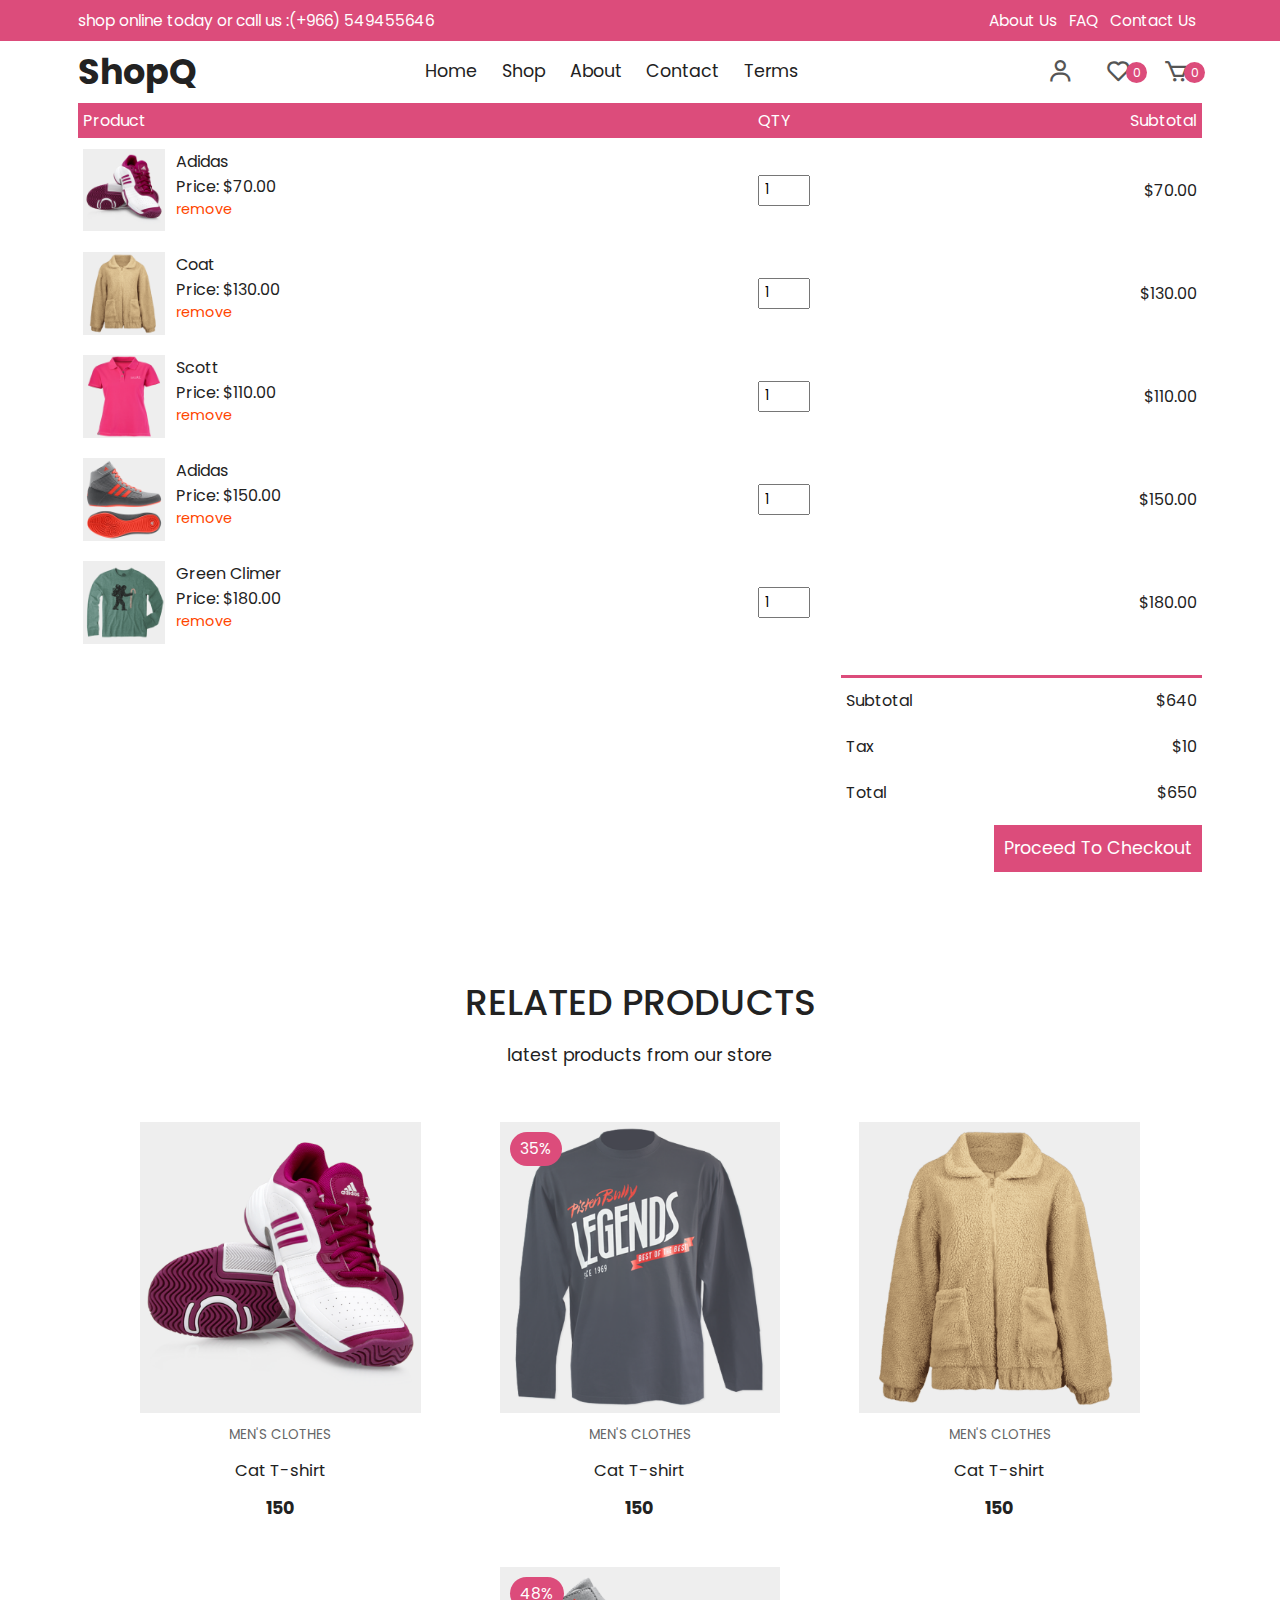
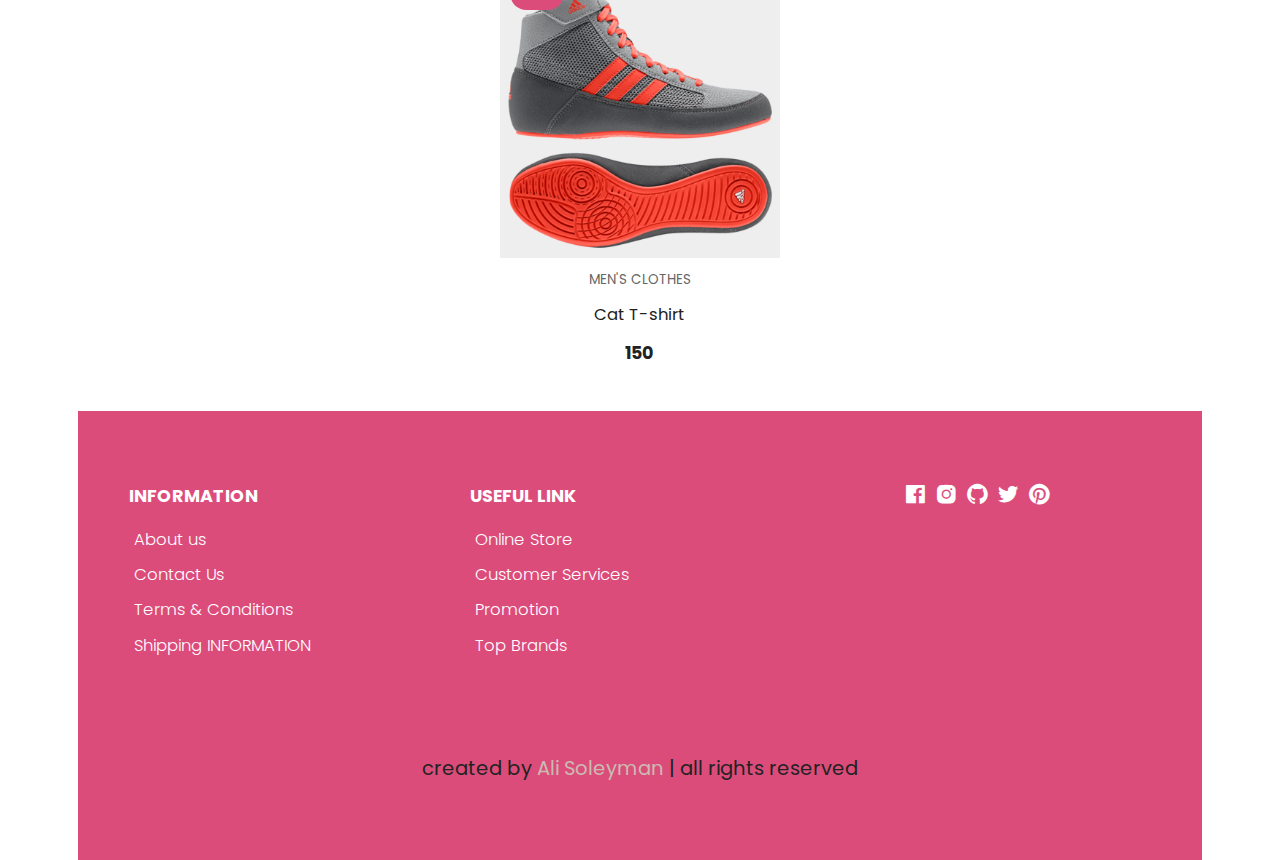
==== cartpage.html @ 2b1e2559 "ed" ====
<!-- <!DOCTYPE html> -->
<html lang="en">
<head>
    <meta charset="UTF-8">
    <meta http-equiv="X-UA-Compatible" content="IE=edge">
    <meta name="viewport" content="width=device-width, initial-scale=1.0">
    <!-- Box icons -->
    <link href='https://unpkg.com/boxicons@2.0.9/css/boxicons.min.css' rel='stylesheet'>

    <!-- css styleSheet -->
<link rel="stylesheet" href="./css/style.css">

    <title>Cart</title>
</head>
<body>
<!-- header start -->

    <!-- Top navigator -->
    <div class="navig-top">
        <div class="container display-flex">
            <p>shop online today or call us :(+966) 549455646</p>
            <ul class="display-flex">
                <li><a href="">About Us</a></li>
                <li><a href="">FAQ</a></li>
                <li><a href="">Contact Us</a></li>
            </ul>
        </div>
    </div>

    <!-- navigator -->
    <div class="navig">
        <div class="center-navig container display-flex">
            <a href="/indes.html" class="site-logo"><h1>ShopQ</h1></a>

            <ul class="list-navig display-flex">
                <li class="item-navig"><a href="/" class="link-navig">Home</a></li>
                <li class="item-navig"><a href="products.html" class="link-navig">Shop</a></li>
                <li class="item-navig"><a href="#about" class="link-navig">About</a></li>
                <li class="item-navig"><a href="#contact" class="link-navig">Contact</a></li>
                <li class="item-navig"><a href="#terms" class="link-navig">Terms</a></li>
            <li class="icons display-flex">
                <a href="UserLogin.html" class="icon"><i class="bx bx-user"></i></a>
                <div class="icon"><i class="bx bx-search"></i></div>
                <div class="icon"><i class="bx bx-heart"></i>
                <span class="display-flex">0</span>
                </div>
                <a href="cartpage.html" class="icon"><i class="bx bx-cart"></i>
                <span class="display-flex">0</span>
                </a>
            </li>
            </ul>

            <!-- icons -->
            <div class="icons display-flex">
                <a href="UserLogin.html" class="icon"><i class="bx bx-user"></i></a>
                
                <div class="icon"><i class="bx bx-heart"></i>
                <span class="display-flex">0</span>
                </div>
                <a href="cartpage.html" class="icon"><i class="bx bx-cart"></i>
                <span class="display-flex">0</span>
                </a>
            </div>

            <!--  menu button -->
            <div class="menu-b">
                <i class="bx bx-menu-alt-left"></i>
            </div>
        </div>
    </div>

<!-- header end -->

<!-- CartPage start -->
<div class="container">
    <div class="cart">
    <table>
      <tr>
        <th>Product</th>
        <th>QTY</th>
        <th>Subtotal</th>
      </tr>
      <tr>
        <td>
          <div class="cart-info">
            <img src="./images/prodUntitled-3.png" alt="" />
            <div>
              <p>Adidas</p>
              <span>Price: $70.00</span> <br />
              <a href="#">remove</a>
            </div>
          </div>
        </td>
        <td><input type="number" value="1" min="1" /></td>
        <td>$70.00</td>
      </tr>
      <tr>
        <td>
          <div class="cart-info">
            <img src="./images/prodUntitled-5.png" alt="" />
            <div>
              <p>Coat</p>
              <span>Price: $130.00</span> <br />
              <a href="#">remove</a>
            </div>
          </div>
        </td>
        <td><input type="number" value="1" min="1" /></td>
        <td>$130.00</td>
      </tr>
      <tr>
        <td>
          <div class="cart-info">
            <img src="./images/prodUntitled-7.png" alt="" />
            <div>
              <p>Scott</p>
              <span>Price: $110.00</span> <br />
              <a href="#">remove</a>
            </div>
          </div>
        </td>
        <td><input type="number" value="1" min="1" /></td>
        <td>$110.00</td>
      </tr>
      <tr>
        <td>
          <div class="cart-info">
            <img src="./images/prodUntitled-8.png" alt="" />
            <div>
              <p>Adidas</p>
              <span>Price: $150.00</span> <br />
              <a href="#">remove</a>
            </div>
          </div>
        </td>
        <td><input type="number" value="1" min="1" /></td>
        <td>$150.00</td>
      </tr>
      <tr>
        <td>
          <div class="cart-info">
            <img src="./images/prodUntitled-2.png" alt="" />
            <div>
              <p>Green Climer</p>
              <span>Price: $180.00</span> <br />
              <a href="#">remove</a>
            </div>
          </div>
        </td>
        <td><input type="number" value="1" min="1" /></td>
        <td>$180.00</td>
      </tr>
    </table>
    <div class="total-price">
      <table>
        <tr>
          <td>Subtotal</td>
          <td>$640</td>
        </tr>
        <tr>
          <td>Tax</td>
          <td>$10</td>
        </tr>
        <tr>
          <td>Total</td>
          <td>$650</td>
        </tr>
      </table>
      <a href="#" class="checkout btn">Proceed To Checkout</a>
    </div>
    </div>

<!-- CartPage End -->

<!-- Related Products Start -->
<section class="section new-arriv">
    <div class="title">
        <h1>RELATED PRODUCTS</h1>
        <p>latest products from our store</p>
    </div>

    <div class="center-prod">
        <div class="item-prod">
            <div class="overlay">
                <a href="Products.html" class="thumb-prod">
                    <img src="./images/prodUntitled-3.png" alt="">
                </a>
            </div>
            <div class="info-prod">
                <span>MEN'S CLOTHES</span>
                <a href="Products.html">
                    Cat T-shirt
                </a>
                <h4>150</h4>
            </div>
            <ul class="icons">
                <li><i class="bx bx-heart"></i></li>
                <li><i class="bx bx-search"></i></li>
                <li><i class="bx bx-cart"></i></li>
            </ul>
        </div>
        <div class="item-prod">
            <div class="overlay">
                <a href="Products.html" class="thumb-prod">
                    <img src="./images/prodUntitled-4.png" alt="">
                </a>
                <span class="discount">35%</span>
            </div>
            <div class="info-prod">
                <span>MEN'S CLOTHES</span>
                <a href="Products.html">
                    Cat T-shirt
                </a>
                <h4>150</h4>
            </div>
            <ul class="icons">
                <li><i class="bx bx-heart"></i></li>
                <li><i class="bx bx-search"></i></li>
                <li><i class="bx bx-cart"></i></li>
            </ul>
        </div>
        <div class="item-prod">
            <div class="overlay">
                <a href="Products.html" class="thumb-prod">
                    <img src="./images/prodUntitled-5.png" alt="">
                </a>
            </div>
            <div class="info-prod">
                <span>MEN'S CLOTHES</span>
                <a href="Products.html">
                    Cat T-shirt
                </a>
                <h4>150</h4>
            </div>
            <ul class="icons">
                <li><i class="bx bx-heart"></i></li>
                <li><i class="bx bx-search"></i></li>
                <li><i class="bx bx-cart"></i></li>
            </ul>
        </div><div class="item-prod">
            <div class="overlay">
                <a href="Products.html" class="thumb-prod">
                    <img src="./images/prodUntitled-8.png" alt="">
                </a>
                <span class="discount">48%</span>
            </div>
            <div class="info-prod">
                <span>MEN'S CLOTHES</span>
                <a href="Products.html">
                    Cat T-shirt
                </a>
                <h4>150</h4>
            </div>
            <ul class="icons">
                <li><i class="bx bx-heart"></i></li>
                <li><i class="bx bx-search"></i></li>
                <li><i class="bx bx-cart"></i></li>
            </ul>
</section>

<!-- releted Products End -->

<!-- Footer start -->
<footer class="foot">
    <div class="main-row">
      <div class="column display-flex">
        <h4>INFORMATION</h4>
        <a href="">About us</a>
        <a href="">Contact Us</a>
        <a href="">Terms & Conditions</a>
        <a href="">Shipping INFORMATION</a>
      </div>
      <div class="column display-flex">
        <h4>USEFUL LINK</h4>
        <a href="">Online Store</a>
        <a href="">Customer Services</a>
        <a href="">Promotion</a>
        <a href="">Top Brands</a>
      </div>
      <div class="column display-flex">
        <span><i class='bx bxl-facebook-square'></i></span>
        <span><i class='bx bxl-instagram-alt' ></i></span>
        <span><i class='bx bxl-github' ></i></span>
        <span><i class='bx bxl-twitter' ></i></span>
        <span><i class='bx bxl-pinterest' ></i></span>
      </div>
    </div>
    <div class="credits">
        created by <span>Ali Soleyman</span> | all rights reserved</div>
</footer>

<!-- footer End -->

    <!-- javaScript -->
<script src="javaScript/script.js"></script>
</body>
</html>
---- css/style.css ----
@import url('https://fonts.googleapis.com/css2?family=Poppins:wght@100;300;400;500;600&display=swap');

/* global start */

:root{
    --mainColor:#dc4c7b;
    --firstGrey:#f0f0f0;
    --secondPink:#e9d7d3;
    --bl:#222;
    --wh:#fff;
    --loginForm:rgb(30, 121, 240);
}

*{
    font-family: 'Poppins', sans-serif;
    padding:0;
    margin: 0;
    box-sizing: border-box;
    -webkit-box-sizing: border-box;
    -moz-box-sizing: border-box;
}

body{
    color: var(--bl);
    background-color: var(--wh);
    font-weight: 400;
    font-style: normal;
    font-size: 1.7rem;
}

html{
    scroll-behavior: smooth;
    scroll-padding-top: 7rem ;
    font-size: 64.5%;
}

a{
    color: inherit;
    text-decoration: none;
}

li{
    list-style-type: none;
}

.display-flex{
    display: flex;
    align-items: center;

}

.container{
    padding: 0 3rem;
    margin: 0 auto;
    max-width: 115rem;
}


/*  global end*/



/* header start */
.header{
    min-height: 100vh;
    overflow-x: hidden;
    position: relative;
}

.navig-top{
    color: var(--wh);
    background-color: var(--mainColor);
    font-size: 1.5rem;
}

.navig-top div{
    height: 4rem;
    justify-content: space-between;
}

.navig-top a{
    color: var(--wh);
    padding: 0 0.6rem;
}

/* navigator */
.navig{
    line-height: 6rem;
    height: 6rem;
}

.center-navig{
    justify-content: space-between;
}

/* list-navig .icons{

} */

.center-navig .list-navig:not(:last-child){
    margin-right: 0.6rem;
}

.center-navig .link-navig{
    padding: 1.2rem;
    font-size: 1.7rem;
}

.center-navig .link-navig:hover{
    color: var(--mainColor);

}

/* icons */
.icon{
    position: relative;
    color: #555;
    padding: 0 1.2rem;
    font-size: 2.6rem;
    cursor: pointer;
}

.icon:not(:last-child){
    margin-right: 0.6rem;
}

.icon span{
    background-color: var(--mainColor);
    position: absolute;
    right: -3px;
    top: 3px;
    color: var(--wh);
    justify-content: center;
    height: 2.1rem;
    width: 2.1rem;
    border-radius: 52%;
    font-size: 1.2rem;
}

.list-navig .icons{
    display: none;
}

.center-navig .menu-b{
    cursor: pointer;
    color: var(--bl);
    display: none;
    font-size: 2.4rem;
}
/* header end */

/* MediaQueries start*/
@media (max-width:780px){
    .list-navig{
        box-shadow: 6px 6px 11px rgba(0, 0, 0, 0.3);
        position: fixed;
        left: -100%;
        top: 12%;
        flex-direction: column;
        align-items: flex-start;
        background-color: var(--wh);
        height: 100%;
        transition: all 350ms ease-in-out;
        width: 0;
        max-width: 35rem;
        z-index: 150;
    }

    .list-navig.active{
        width: 100%;
        left: 0;
    }

    .list-navig .item-navig{
        margin: 0 0 1.1rem 0;
        width: 100%;
    }

    .list-navig .link-navig{
        color: var(--bl);
        font-size: 2.2rem;
    }

    .center-navig .menu-b{
        display: block;
        font-size: 3.2rem;
    }

    .icons{
        display:none;
    }

    .list-navig .icons{
        display: flex;
    }

    .navig-top ul{
        display: none;
    }

    .navig-top div{
        justify-content: center;
        height: 3.2rem;
    }




}

/* MediaQueries end*/

/* hero header start */

.hero-header,
.hero-header .glide__slides {
  background-color: var(--secondPink);
  position: relative;
  height: calc(100vh - 7rem);
  margin: 0 4.2rem;
  overflow: hidden;
}

.hero-header .center {
  display: flex;
  align-items: center;
  justify-content: center;
  position: relative;
  height: 100%;
  padding-top: 3rem;
}

.hero-header .left {
  position: absolute;
  top: 0%;
  left: 0;
  opacity: 0;
  transition: all 1000ms ease-in-out;
}

.hero-header .left h1 {
  font-size: 5rem;
  margin: 1rem 0;
}

.hero-header .left span{
    font-weight: bold;
}

.hero-header .left p {
  font-size: 1.7rem;
  margin-bottom: 1rem;
}

.hero-header .left .hero-button {
  display: inline-block;
  padding: 1rem 3rem;
  font-size: 1.6rem;
  margin-top: 1rem;
  background-color: var(--mainColor);
  color: white;
}

.hero-header .left .hero-button:hover{
    color: #222;
}

.hero-header .right {
  flex: 0 0 50%;
  height: 100%;
  position: relative;
  text-align: center;
}

.hero-header .right img {
  position: absolute;
  width: 55rem;
  opacity: 0;
  transition: all 1000ms ease-in-out;
}

.hero-header .right img.image1 {
  width: 86%;
  right: -25%;
  bottom: -50%;
}

.center .right img.image2 {
  width: 90%;
  right: -40%;
  bottom: -40%;
}

.glide__slide--active .center .right img {
  bottom: -3%;
  opacity: 1;
}

.glide__slide--active .left {
  opacity: 1;
  top: 35%;
}

/* MediaQueries */
@media only screen and (max-width: 999px) {
    .glide__slide--active .left {
      top: 15%;
    }

    .center .right img.img1 {
      width: 90%;
    }

    .center .right img.img2 {
      width: 100%;
    }
  }

  @media only screen and (max-width: 567px) {
    .center .right img.image1 {
      width: 50rem;
      right:-90%;
    }

    .center .right img.image2 {
      width: 50rem;
      left:-78%;
    }

    .hero-header,
    .hero-header .glide__slides {
      margin: 0;
      padding: 0 3rem;
    }

    .hero-header .left h1 {
      font-size: 3rem;
    }

    .hero-header .left span {
      font-size: 1.4rem;
    }
    .hero-header .left p {
      font-size: 1.5rem;
      width: 80%;
    }

    .navig-top div{
        height: 4.5rem;
    }
  }

  @media all and (max-width: 788px) and (min-width: 568px) {

    .center .right img.image1 {
      width: 60rem;
      right:-90%;
    }

    .center .right img.image2 {
      width: 60rem;
      right:-90%;

    }


    .hero-header .left h1 {
      font-size: 3rem;
    }

    .hero-header .left span {
      font-size: 1.4rem;
    }
    .hero-header .left p {
      font-size: 1.5rem;
      width: 80%;
    }

    .navig-top div{
        height: 4.5rem;
    }
  }
/* hero header end */

/* Categories start */
.categories{
    overflow: hidden;
    padding: 10.1rem 0 5.2rem 0;
}

.center-category{
    padding: 0 3.2rem;
    margin: auto;
    max-width: 114rem;
    display: flex;
    align-items: center;
    justify-content: center;
}

.center-category .category{
    height: 25.2rem;
    text-align: center;
    cursor: pointer;
    position: relative;
    overflow: hidden;
    max-width: 35.2rem;
}

.center-category .category:not(:last-child){
    margin-right: 3.2rem;
}

.center-category .category img{
    transition: all 2s ease;
    width: 36.7rem;
    height: 100%;
    margin: auto;
    object-fit: cover;
}

.center-category .category:hover{
    transform: scale(1.1);
}

.center-category .category img:hover{
    transform: scale(1.1);
}

.center-category .category div {
    background-color: var(--wh);
    width: 18.2rem;
    position: absolute;
    left: 50%;
    bottom: 15%;
    text-align: center;
    font-size: 1.8rem;
    font-weight: 500;
    transform: translateX(-50%);
    height: 3.2rem;
}

/* mediaQueries */

@media only screen and (max-width: 1200px) {
    .center-category .category img {
      width: 30.2rem;
    }
  }

  @media only screen and (max-width: 967px) {
    .center-category .category {
      max-width: 25.2rem;
      height: 20.2rem;
    }

    .center-category .category img {
      width: 25.2rem;
    }
  }

  @media only screen and (max-width: 768px) {
    .categories {
      padding: 5.2rem 0;
    }

    .center-category {
      flex-direction: column;
      padding: 3.2rem;
    }

    .center-category .category {
      max-width: 100%;
      height: 31rem;
    }

    .center-category .category:not(:last-child) {
      margin-right: 0rem;
      margin-bottom: 5.1rem;
    }

    .center-category .category img {
      width: 100%;
    }
  }
/* Categories end */

/* new Arrivals Start */
.title{
    margin-bottom: 5.2rem;
    text-align: center;
}

.title h1 {
    font-weight: 500;
    margin-bottom: 1.2rem;
    font-size: 3.5rem;
    text-transform: uppercase;
  }

  .center-prod {
    padding: 0 2.2rem;
    margin: 0 auto;
    max-width: 121rem;
    display: flex;
    align-items: center;
    justify-content: center;
    flex-wrap: wrap;
  }

  .item-prod {
    position: relative;
    width: 27.2rem;
    margin: 0 auto;
    margin-bottom: 3.2rem;
  }

  .thumb-prod img {
    width: 100%;
    height: 28.2rem;
    object-fit: cover;
    transition: all 500ms linear;
  }

  .info-prod {
    padding: 1.2rem;
    text-align: center;
  }

  .info-prod span {
    display: inline-block;
    font-size: 1.3rem;
    color: #666;
    margin-bottom: 1.2rem;
  }

  .info-prod a {
    font-size: 1.6rem;
    display: block;
    margin-bottom: 1.2rem;
    transition: all 300ms ease;
  }

  .info-prod a:hover {
    color: var(--mainColor);
  }

  .item-prod .icons {
    position: absolute;
    left: 50%;
    top: 36%;
    transform: translateX(-50%);
    display: flex;
    align-items: center;
  }

  .item-prod .icons li {
    background-color: var(--wh);
    text-align: center;
    padding: 1rem 1.5rem;
    font-size: 2.4rem;
    cursor: pointer;
    transition: 300ms ease-out;
    transform: translateY(20px);
    visibility: hidden;
    opacity: 0;
  }

  .item-prod .icons li:first-child {
    transition-delay: 0.1s;
  }

  .item-prod .icons li:nth-child(2) {
    transition-delay: 0.2s;
  }

  .item-prod .icons li:nth-child(3) {
    transition-delay: 0.3s;
  }

  .item-prod:hover .icons li {
    visibility: visible;
    opacity: 1;
    transform: translateY(0);
  }

  .item-prod .icons li:not(:last-child) {
    margin-right: 0.5rem;
  }

  .item-prod .icons li:hover {
    background-color: var(--mainColor);
    color: var(--wh);
  }

  .item-prod .overlay {
    position: relative;
    overflow: hidden;
    cursor: pointer;
    width: 100%;
  }

  .item-prod .overlay::after {
    content: "";
    position: absolute;
    top: 0;
    left: 0;
    width: 100%;
    height: 100%;
    background-color: rgba(0, 0, 0, 0.5);
    visibility: hidden;
    opacity: 0;
    transition: 300ms ease-out;
  }

  .item-prod:hover .overlay::after {
    visibility: visible;
    opacity: 1;
  }

  .item-prod:hover .thumb-prod img {
    transform: scale(1.1);
  }

  .item-prod .discount {
    position: absolute;
    top: 1rem;
    left: 1rem;
    background-color: var(--mainColor);
    padding: 0.5rem 1rem;
    color: var(--wh);
    border-radius: 2rem;
    font-size: 1.5rem;
  }

  /* MediaQuearies */
  @media only screen and (max-width: 567px) {
    .center-prod {
      max-width: 100%;
      padding: 0 1.2rem;
    }

    .item-prod {
      width: 40%;
      margin-bottom: 3.2rem;
    }

    .thumb-prod img {
      height: 20.2rem;
    }

    .item-prod {
      margin-right: 2.2rem;
    }

    .item-prod .icons li {
      padding: 0.5rem 1rem;
      font-size: 1.9rem;
    }
  }
/* new Arrivals End */

/* banner Start */
.bnr {
    max-width: 100%;
    padding: 14.2rem;
    position: relative;
    background-color: var(--secondPink);
  }

  .bnr .right img {
    width: 40.7rem;
    position: absolute;
    bottom: 0;
    right: 0;
  }

  .bnr .trend,
  .bnr p {
    margin-bottom: 1.7rem;
    display: block;
    font-weight: 300;
    font-size: 2.2rem;
  }

  .bnr h1 {
    font-size: 5.6rem;
    color: var(--bl);
    margin-bottom: 1.7rem;
  }

  .bnr .btn {
    display: inline-block;
    margin-top: 2.2rem;
  }


  /* mediaQueries */
  @media only screen and (max-width: 1200px) {
    .bnr {
      padding: 14rem 2rem;
    }

    .bnr .right img {
      right: 1%;
      width: 30rem;
    }
  }

  @media only screen and (max-width: 995px) {
    .bnr {
      padding: 8rem 2rem;
      max-width: 100%;
    }

    .bnr .trend,
    .bnr p {
      font-size: 1.5rem;
    }

    .bnr h1 {
      font-size: 4rem;
    }

    .bnr .right img {
      right: 5%;
      width: 27rem;
    }
  }

  @media only screen and (max-width: 768px) {
    .bnr .left {
      width: 100%;
      margin-bottom: 3rem;
    }

    .bnr .right {
      flex: 0 0 50%;
    }

    .bnr .right img {
      right: 0;
      width: 25rem;
      left: 87%;
      transform: translateX(-50%);
    }
  }

  @media only screen and (max-width: 567px) {
    .bnr {
      padding: 8rem 5rem;
    }

    .bnr .trend,
    .bnr p {
      font-size: 1.3rem;
      margin-bottom: 3rem;
    }

    .bnr h1 {
      font-size: 3rem;
      margin-bottom: 1rem;
    }

    .bnr .btn {
      padding: 0.8rem 1.7rem;
      font-size: 1.4rem;
    }

    .bnr .right img {
      width: 15rem;
    }
  }

/* banner End */

/* contacts start*/

.contacts {
    padding: 10rem 20rem;
    background-color: var(--bl);
    color: var(--wh);

  }

  .contacts .main-row {
    display: grid;
    grid-template-columns: 1fr 1fr;
    align-items: center;
  }

  .contacts .main-row .column h2 {
    margin-bottom: 2.1rem;
  }

  .contacts .main-row .column p {
    width: 70%;
    margin-bottom: 2rem;
  }

  .btn-1 {
    background-color: var(--mainColor);
    color: var(--wh);
    display: inline-block;
    border-radius: 1rem;
    padding: 1rem 2rem;
  }

  .contacts form div {
    position: relative;
    width: 80%;
    margin: 0 auto;
  }

  .contacts form input {
    font-family: "Roboto", sans-serif;
    text-indent: 2rem;
    width: 100%;
    border-radius: 1rem;
    padding: 1.5rem 0;
    outline: none;
    border: none;
  }

  .contacts form a {
    margin: 0.5rem;
    padding: 1rem 3rem;
    border-radius: 1rem;
    position: absolute;
    top: 5rem;
    right: 0;
    background-color: var(--mainColor);
    color:var(--wh);
  }

/* MediaQueries */


@media only screen and (max-width: 996px) {
    .contacts {
      padding: 8.2rem 8.2rem;
    }
  }

  @media only screen and (max-width: 768px) {
    .contacts .main-row {
      grid-template-columns: 1fr;
      gap: 5.2rem 0;
    }

    .contacts form div {
      width: 100%;
    }
  }

  @media only screen and (max-width: 567px) {
    .contacts {
      padding: 7.9rem 1.2rem;
    }
  }

/* contacts End*/

/* Footer Strat */
.foot {
    padding: 7rem 1rem;
    background-color: var(--mainColor);

  }

  .foot .main-row {
    display: grid;
    grid-template-columns: 1fr 1fr 1fr;
    max-width: 99rem;
    margin: 0 auto;
  }

  .foot .column {
    flex-direction: column;
    color: var(--wh);
    align-items: flex-start;
  }

  .foot .column:last-child {
    flex-direction: row;
    justify-content: center;
  }

  .foot .column:last-child span {
    font-size: 2.4rem;
    margin-right: 0.6rem;
    color: var(--wh);
  }

  .foot .column a {
    color: var(--w);
    font-size: 1.6rem;
    padding: 0.5rem;
    font-weight: 300;
  }

  .foot .column h4 {
    margin-bottom: 1.2rem;
  }

  .foot .credits{
    color: var(--bl);
    
    font-size: 1.9rem;
    margin-top: 2.1rem;
    padding: 0.5rem; 
    padding-top: 6.6rem;
    text-align: center;
}

.foot .credits span{
    color: #cabbb1;
}

  /* MediaQueries */
  @media only screen and (max-width: 567px) {
    .foot .main-row {
      grid-template-columns: 1fr;
      row-gap: 3rem;
    }
  }

/* Footer End */

/* Adpop start */
.adpop {
    position: fixed;
    top: 0;
    left: 0;
    width: 100%;
    height: 100vh;
    background-color: rgba(0, 0, 0, 0.5);
    z-index: 9999;
    transition: 0.3s;
    transform: scale(1);
  }

  .adpop-cont {
    position: absolute;
    top: 50%;
    left: 50%;
    width: 90%;
    margin: 0 auto;
    height: 55rem;
    transform: translate(-50%, -50%);
    padding: 1.6rem;
    display: table;
    overflow: hidden;
    background-color: var(--wh);
  }

  .adpop-close {
    display: flex;
    align-items: center;
    justify-content: center;
    position: absolute;
    top: 2rem;
    right: 2rem;
    padding: 0.5rem;
    background-color: var(--mainColor);
    border-radius: 50%;
    cursor: pointer;
  }

  .adpop-close {
    font-size: 3rem;
    color: white;
  }

  .adpop-left {
    display: table-cell;
    width: 50%;
    height: 100%;
    vertical-align: middle;
  }

  .adpop-right {
    display: table-cell;
    width: 50%;
    vertical-align: middle;
    padding: 3rem 5rem;
  }

  .adpop-img-container {
    width: 100%;
    overflow: hidden;
  }

  .adpop-img-container img.adpop-img {
    display: block;
    width: 60rem;
    height: 45rem;
    max-width: 100%;
    border-radius: 1rem;
    object-fit: cover;
  }

  .right-cont {
    text-align: center;
    width: 85%;
    margin: 0 auto;
  }

  .right-cont h1 {
    font-size: 4rem;
    color: #000;
    margin-bottom: 1.6rem;
  }

  .right-cont h1 span {
    color: var(--mainColor);
  }

  .right-cont p {
    font-size: 1.6rem;
    color: #555;
    margin-bottom: 1.6rem;
  }

  .adpop-form {
    width: 100%;
    padding: 1.5rem 0;
    text-indent: 1rem;
    margin-bottom: 1.6rem;
    border-radius: 3rem;
    background-color: var(--mainColor);
    color: white;
    font-size: 1.8rem;
    border: none;
  }

  .adpop-form::placeholder {
    color: white;
  }

  .adpop-form:focus {
    outline: none;
  }

  .right-cont a:link,
  .right-cont a:visited {
    display: inline-block;
    padding: 1.8rem 5rem;
    border-radius: 3rem;
    font-weight: 700;
    color: var(--wh);
    background-color: var(--bl);
    border: 1px solid var(--secondPink);
    transition: 0.3s;
  }

  .right-cont a:hover {
    background-color: var(--mainColor);
    border: 1px solid var(--secondPink);
    color: var(--black);
  }

  .hide-adpop {
    transform: scale(0.2);
    opacity: 0;
    visibility: hidden;
  }

  /* MediaQueries */
  @media only screen and (max-width: 1200px) {
    .right-cont {
      width: 100%;
    }

    .right-cont h1 {
      font-size: 3.5rem;
      margin-bottom: 1.3rem;
    }
  }

  @media only screen and (max-width: 998px) {
    .adpop-right {
      width: 100%;
    }

    .adpop-left {
      display: none;
    }

    .right-cont h1 {
      font-size: 5rem;
    }
  }

  @media only screen and (max-width: 768px) {
    .right-cont h1 {
      font-size: 4rem;
    }

    .right-cont p {
      font-size: 1.6rem;
    }

    .adpop-form {
      width: 90%;
      margin: 0 auto;
      padding: 1.8rem 0;
      margin-bottom: 1.5rem;
    }

    .goto-top:link,
    .goto-top:visited {
      right: 5%;
      bottom: 5%;
    }
  }

  @media only screen and (max-width: 568px) {
    .adpop-right {
      padding: 0 1.6rem;
    }

    .adpop-content {
      height: 35rem;
      width: 90%;
      margin: 0 auto;
    }

    .right-cont {
      width: 100%;
    }

    .right-cont h1 {
      font-size: 3rem;
    }

    .right-cont p {
      font-size: 1.4rem;
    }

    .adpop-form {
      width: 100%;
      padding: 1.5rem 0;
      margin-bottom: 1.3rem;
    }

    .right-cont a:link,
    .right-cont a:visited {
      padding: 1.5rem 3rem;
    }

    .adpop-close {
      top: 1rem;
      right: 1rem;
      padding: 0.5rem;
    }
  }

/* Adpop End */

CartPage Start
.cart {
    margin: 1rem auto;
  }

  table {
    width: 100%;
    border-collapse: collapse;
  }

  .cart-info {
    display: flex;
    flex-wrap: wrap;
  }

  th {
    text-align: left;
    padding: 0.5rem;
    color: #fff;
    background-color: var(--mainColor);
    font-weight: normal;
  }

  td {
    padding: 1rem 0.5rem;
  }

  td input {
    width: 5rem;
    height: 3rem;
    padding: 0.5rem;
  }

  td a {
    color: orangered;
    font-size: 1.4rem;
  }

  td img {
    width: 8rem;
    height: 8rem;
    margin-right: 1rem;
  }

  .total-price {
    display: flex;
    align-items: flex-end;
    flex-direction: column;
    margin-top: 2rem;
  }

  .total-price table {
    border-top: 3px solid var(--mainColor);
    width: 100%;
    max-width: 35rem;
  }

  td:last-child {
    text-align: right;
  }

  th:last-child {
    text-align: right;
  }

  .checkout {
    display: inline-block;
    background-color: var(--mainColor);
    color:var(--wh);
    padding: 1rem;
    margin-top: 1rem;
    margin-bottom: 10rem;
  }

  @media only screen and (max-width: 567px) {
    .cart-info p {
      display: none;
    }
  }

/* CartPage End*/

/* loginForm start */
.login-form {
    padding: 5.2rem 0;
    max-width: 45rem;
    margin: 5rem auto;
  }

  .login-form form {
    display: flex;
    flex-direction: column;
  }

  .login-form form h1 {
    margin-bottom: 1.2rem;
  }
  .login-form form p {
    margin-bottom: 2.1rem;
  }

  .login-form form label {
    margin-bottom: 1.2rem;
  }

  .login-form form input {
    text-indent: 1rem;
    font-size: 1.6rem;
    margin-bottom: 2rem;
    border-radius: 0.5rem;
    border: 1px solid #ccc;
    outline: none;
    padding: 1.5rem 0;
  }

  .login-form form input::placeholder {
    font-size: 1.6rem;
    color: #222;
  }

  .login-form form .buttons {
    margin-top: 1rem;
  }

  .login-form form button {
    margin-right: 1.5rem;
    background-color: var(--mainColor);
    color: var(--wh);
    cursor: pointer;
    outline: none;
    border: none;
    font-size: 1.6rem;
    padding: 1rem 3rem;
  }

  .login-form form p a {
    color:var(--loginForm);
  }



/* loginForm End */


/* AllProducts start */
.section .top {
    display: flex;
    align-items: center;
    justify-content: space-between;
    margin-bottom: 4rem;
  }
  
  .all-products .top select {
    font-family: "Poppins", sans-serif;
    width: 20rem;
    padding: 1rem;
    border: 1px solid #ccc;
    appearance: none;
    outline: none;
  }
  
  form {
    position: relative;
    z-index: 1;
  }
  
  form span {
    position: absolute;
    top: 50%;
    right: 1rem;
    transform: translateY(-50%);
    font-size: 2rem;
    z-index: 0;
  }
  
  @media only screen and (max-width: 768px) {
    .all-products .top select {
      width: 15rem;
    }
  }

/* AllProducts End */

/* PageFlip start */
.pagenum {
    display: flex;
    align-items: center;
    padding: 3.2rem 0 5.1rem 0;
  }
  
  .pagenum span {
    font-size: 1.6rem;
    margin-bottom: 2rem;
    cursor: pointer;
    transition: all 300ms ease-in-out;
    display: inline-block;
    padding: 1rem 1.4rem;
    border: 1px solid var(--mainColor);
  }
  
  .pagenum span:hover {
    background-color: var(--mainColor);
    color:var(--wh);
    border: 1px solid var(--mainColor);
    
  }
  /* PageFlip end */

/* ProductDetails Start */
.product-detail .details {
    display: grid;
    grid-template-columns: 1fr 1.2fr;
    gap: 7rem;
  }
  
  .product-detail .left {
    display: flex;
    flex-direction: column;
  }
  
  .product-detail .left .main {
    text-align: center;
    background-color: #e4dddc;
    margin-bottom: 2rem;
    height: 45rem;
  }
  
  .product-detail .left .main img {
    object-fit: cover;
    height: 100%;
    width: 100%;
  }
  
  .product-detail .right span {
    display: inline-block;
    font-size: 1.5rem;
    margin-bottom: 1rem;
  }
  
  .product-detail .right h1 {
    font-size: 4rem;
    line-height: 1.2;
    margin-bottom: 2rem;
  }
  
  .product-detail .right .price {
    font-size: 600;
    font-size: 2rem;
    color: var(--mainColor);
    margin-bottom: 2rem;
  }
  
  .product-detail .right div {
    display: inline-block;
    position: relative;
    z-index: -1;
  }
  
  .product-detail .right select {
    font-family: "Poppins", sans-serif;
    width: 20rem;
    padding: 0.7rem;
    border: 1px solid rgb(189, 187, 187);
    appearance: none;
    outline: none;
  }
  
  .product-detail form {
    margin-bottom: 2rem;
    z-index: 0;
    position: relative;
  }
  
  .product-detail form span {
    position: absolute;
    top: 50%;
    right: 1rem;
    transform: translateY(-50%);
    font-size: 2rem;
    z-index: 0;
  }
  
  .product-detail .form {
    margin-bottom: 3rem;
  }
  
  .product-detail .form input {
    padding: 0.8rem;
    text-align: center;
    width: 3.5rem;
    margin-right: 2rem;
  }
  
  .product-detail .form .addCart {
    background: var(--mainColor);
    padding: 0.8rem 4rem;
    color:var(--wh);
    border-radius: 3rem;
  }
  
  .product-detail h3 {
    text-transform: uppercase;
    margin-bottom: 2rem;
  }
  
  /* MediaQueries */
  
  @media only screen and (max-width: 996px) {
    .product-detail .left {
      width: 32rem;
      height: 44.8rem;
    }
  
    .product-detail .details {
      gap: 3rem;
    }
  }

  @media only screen and (max-width: 650px) {
    .product-detail .details {
      grid-template-columns: 1fr;
    }
  
    .product-detail .right {
      margin-top: 1.2rem;
    }
  
    .product-detail .left {
      width: 100%;
      height: 44.8rem;
    }
  
    .product-detail .details {
      gap: 3rem;
    }
  }
/* ProductDetails End */
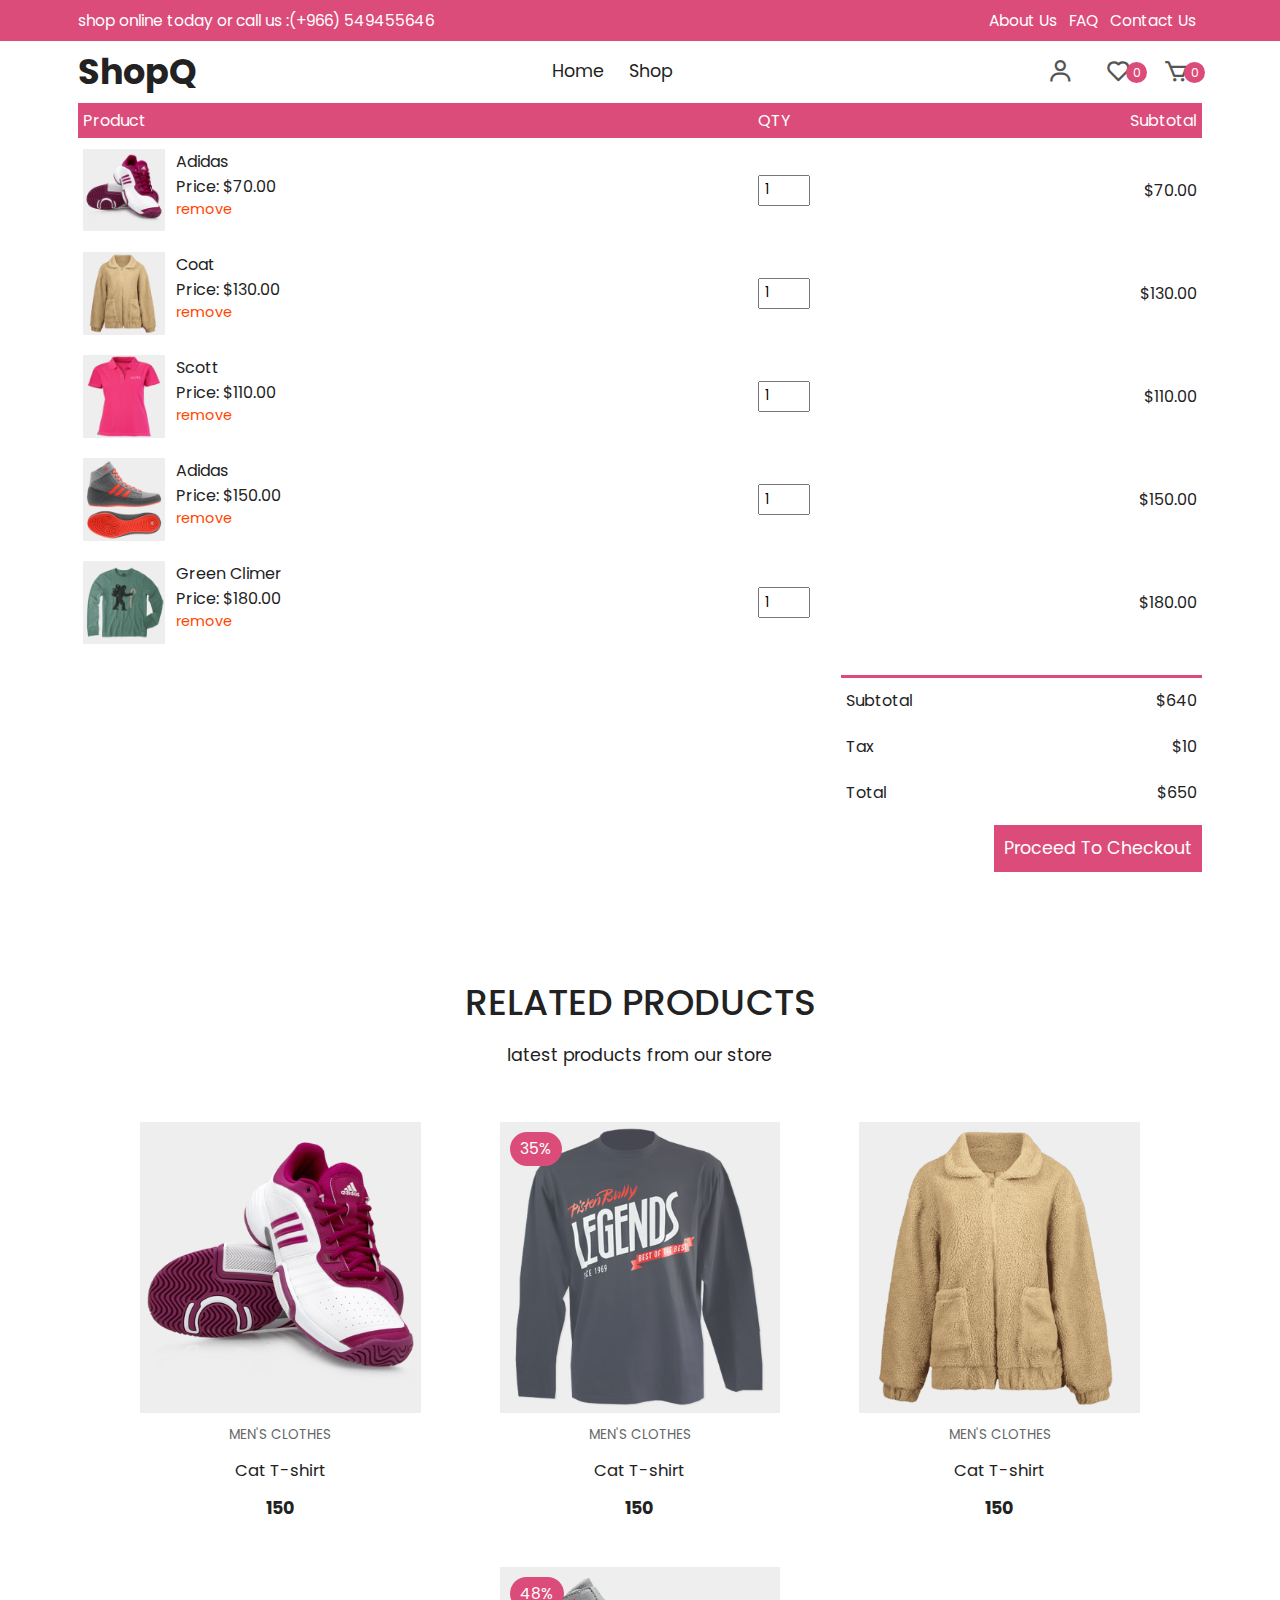
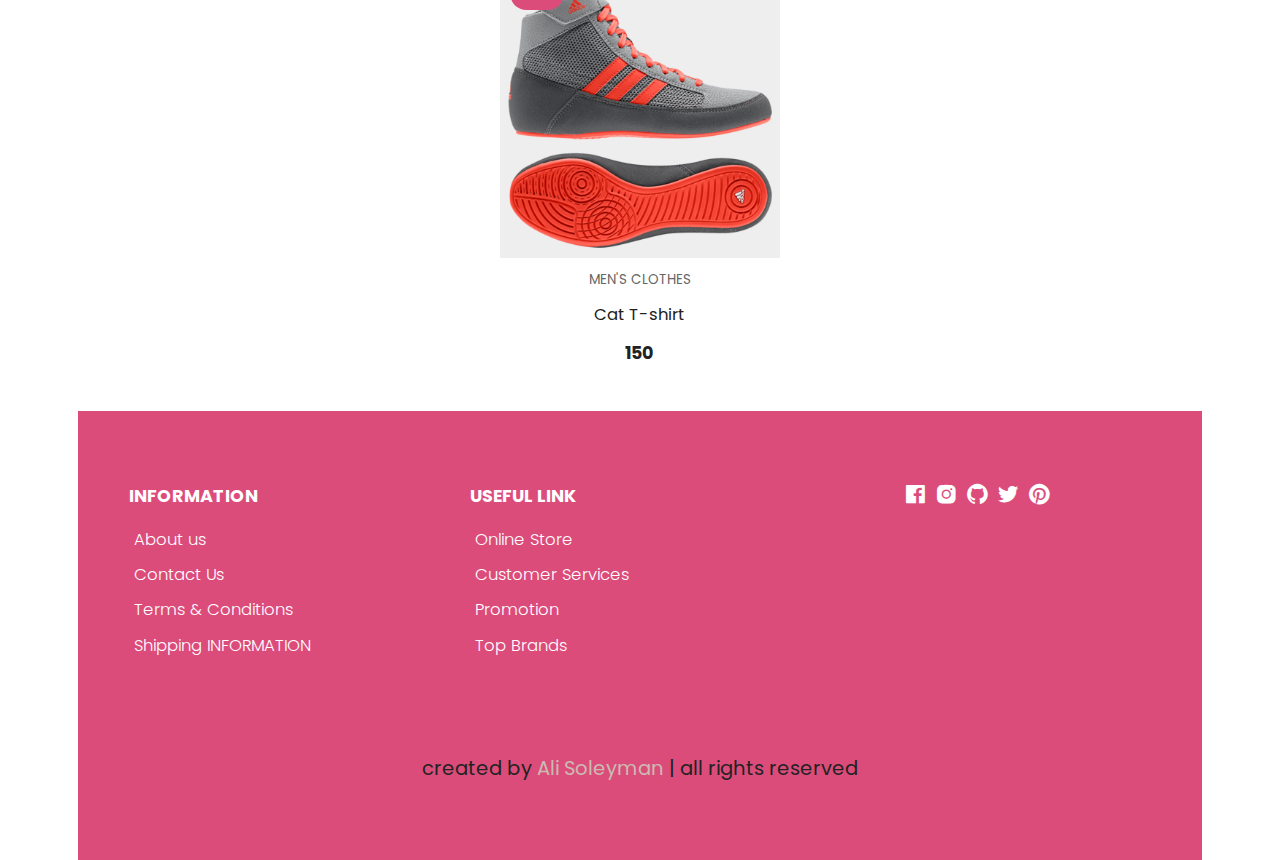
==== commit 63fdcb34: "ed" ====
--- a/cartpage.html
+++ b/cartpage.html
@@ -30,14 +30,12 @@
     <!-- navigator -->
     <div class="navig">
         <div class="center-navig container display-flex">
-            <a href="/indes.html" class="site-logo"><h1>ShopQ</h1></a>
+            <a href="index.html" class="site-logo"><h1>ShopQ</h1></a>
 
             <ul class="list-navig display-flex">
-                <li class="item-navig"><a href="/" class="link-navig">Home</a></li>
+                <li class="item-navig"><a href="index.html" class="link-navig">Home</a></li>
                 <li class="item-navig"><a href="products.html" class="link-navig">Shop</a></li>
-                <li class="item-navig"><a href="#about" class="link-navig">About</a></li>
-                <li class="item-navig"><a href="#contact" class="link-navig">Contact</a></li>
-                <li class="item-navig"><a href="#terms" class="link-navig">Terms</a></li>
+                
             <li class="icons display-flex">
                 <a href="UserLogin.html" class="icon"><i class="bx bx-user"></i></a>
                 <div class="icon"><i class="bx bx-search"></i></div>
